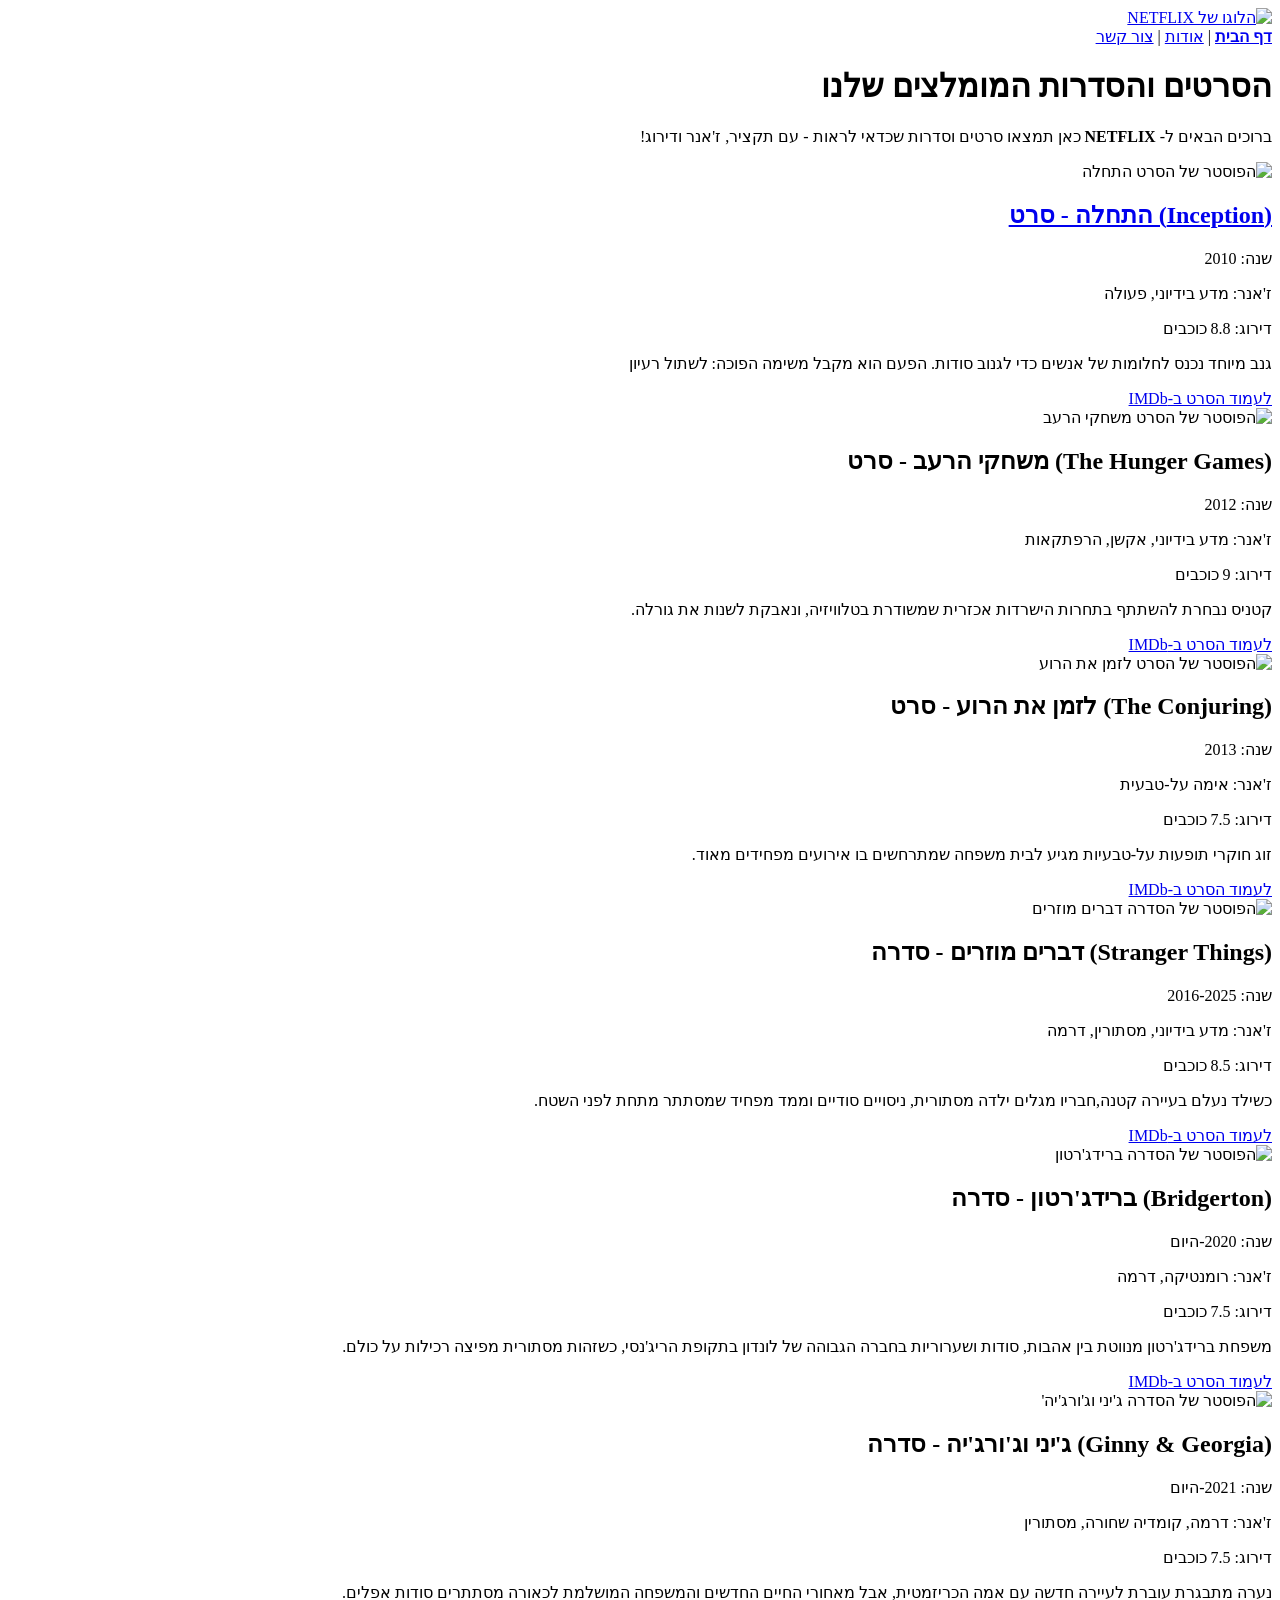
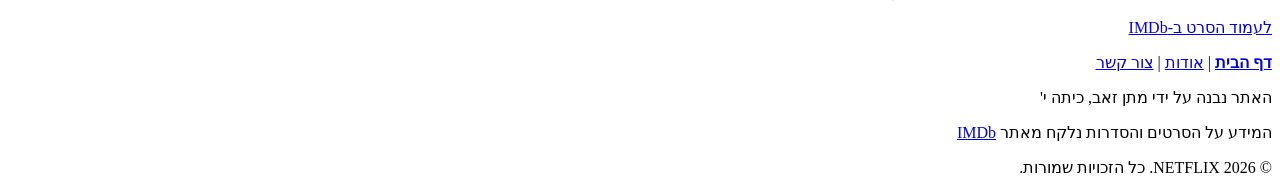
==== index.html @ 38cc6fcd "Updated finished site" ====
<!DOCTYPE html>
<html lang="he" dir="rtl">
<head>
    <meta charset="UTF-8">
    <meta name="viewport" content="width=device-width, initial-scale=1.0">
    <title>NETFLIX - דף הבית</title>
</head>
<body>
<!-- ==== NETFLIX ==== -->
 <header>
    <a href="index.html">
        <img src="images/logo.png" alt="הלוגו של NETFLIX" width="200">
    </a>
    <nav>
        <a href="index.html"><b>דף הבית</b></a> |
        <a href="about.html">אודות</a> |
        <a href="contact.html">צור קשר</a>
    </nav>
 </header>
 <!-- ==== התוכן הראשי ==== -->
  <main>
    <h1>הסרטים והסדרות המומלצים שלנו</h1>
    <p>
        ברוכים הבאים ל- <b>NETFLIX</b> כאן תמצאו סרטים וסדרות שכדאי לראות - עם תקציר, ז'אנר ודירוג!
    </p>
    <div class="movie">
        <img src="images/inception.jpg" alt="הפוסטר של הסרט התחלה" width="200">
        <h2> <a href="inception.html">(Inception) התחלה - סרט</a></h2>
        <p><span>שנה:</span> 2010</p>
        <p><span>ז'אנר:</span> מדע בידיוני, פעולה</p>
        <p><span>דירוג:</span> 8.8 כוכבים</p>
        <p>גנב מיוחד נכנס לחלומות של אנשים כדי לגנוב סודות. הפעם הוא מקבל משימה הפוכה: לשתול רעיון</p>
        <a href="https://www.imdb.com/title/tt1375666" target="_blank">לעמוד הסרט ב-IMDb</a>
    </div>
    <div class="movie">
        <img src="images/thehungergames.webp" alt="הפוסטר של הסרט משחקי הרעב" width="200">
        <h2>(The Hunger Games) משחקי הרעב - סרט</h2>
        <p><span>שנה:</span> 2012</p>
        <p><span>ז'אנר:</span> מדע בידיוני, אקשן, הרפתקאות</p>
        <p><span>דירוג:</span> 9 כוכבים</p>
        <p>קטניס נבחרת להשתתף בתחרות הישרדות אכזרית שמשודרת בטלוויזיה, ונאבקת לשנות את גורלה.</p>
        <a href="https://www.imdb.com/title/tt1392170/?ref_=nv_sr_srsg_0_tt_8_nm_0_in_0_q_hunger" target="_blank">לעמוד הסרט ב-IMDb</a>
    </div>
    <div class="movie">
        <img src="images/theconjuring.jpg" alt="הפוסטר של הסרט לזמן את הרוע" width="200">
        <h2>(The Conjuring) לזמן את הרוע - סרט</h2>
        <p><span>שנה:</span> 2013</p>
        <p><span>ז'אנר:</span> אימה על-טבעית</p>
        <p><span>דירוג:</span> 7.5 כוכבים</p>
        <p>זוג חוקרי תופעות על-טבעיות מגיע לבית משפחה שמתרחשים בו אירועים מפחידים מאוד.</p>
        <a href="https://www.imdb.com/title/tt1457767/?ref_=nv_sr_srsg_0_tt_5_nm_3_in_0_q_the%20co" target="_blank">לעמוד הסרט ב-IMDb</a>
    </div>
    <div class="movie">
        <img src="images/strangerthings.webp" alt="הפוסטר של הסדרה דברים מוזרים" width="200">
        <h2>(Stranger Things) דברים מוזרים - סדרה</h2>
        <p><span>שנה:</span> 2016-2025</p>
        <p><span>ז'אנר:</span> מדע בידיוני, מסתורין, דרמה</p>
        <p><span>דירוג:</span> 8.5 כוכבים</p>
        <p>כשילד נעלם בעיירה קטנה,חבריו מגלים ילדה מסתורית, ניסויים סודיים וממד מפחיד שמסתתר מתחת לפני השטח.</p>
        <a href="https://www.imdb.com/title/tt4574334/?ref_=nv_sr_srsg_1_tt_6_nm_1_in_0_q_stran" target="_blank">לעמוד הסרט ב-IMDb</a>
    </div>
    <div class="movie">
        <img src="images/bridgerton.jpg" alt="הפוסטר של הסדרה ברידג'רטון" width="200">
        <h2>(Bridgerton) ברידג'רטון - סדרה</h2>
        <p><span>שנה:</span> 2020-היום</p>
        <p><span>ז'אנר:</span> רומנטיקה, דרמה</p>
        <p><span>דירוג:</span> 7.5 כוכבים</p>
        <p>משפחת ברידג'רטון מנווטת בין אהבות, סודות ושערוריות בחברה הגבוהה של לונדון בתקופת הריג'נסי, כשזהות מסתורית מפיצה רכילות על כולם.</p>
        <a href="https://www.imdb.com/title/tt8740790/?ref_=nv_sr_srsg_6_tt_4_nm_4_in_0_q_bridg" target="_blank">לעמוד הסרט ב-IMDb</a>
    </div>
    <div class="movie">
        <img src="images/ginnyandgeorgia.jpg" alt="הפוסטר של הסדרה ג'יני וג'ורג'יה'" width="200">
        <h2>(Ginny & Georgia) ג'יני וג'ורג'יה - סדרה</h2>
        <p><span>שנה:</span> 2021-היום</p>
        <p><span>ז'אנר:</span> דרמה, קומדיה שחורה, מסתורין</p>
        <p><span>דירוג:</span> 7.5 כוכבים</p>
        <p>נערה מתבגרת עוברת לעיירה חדשה עם אמה הכריזמטית, אבל מאחורי החיים החדשים והמשפחה המושלמת לכאורה מסתתרים סודות אפלים.</p>
        <a href="https://www.imdb.com/title/tt10813940/?ref_=nv_sr_srsg_0_tt_7_nm_1_in_0_q_ginny%20%26" target="_blank">לעמוד הסרט ב-IMDb</a>
    </div>
  </main>
  <!-- ==== כותרת תחתונה ==== -->
   <footer>
    <p>
        <a href="index.html"><b>דף הבית</b></a> |
        <a href="about.html">אודות</a> |
        <a href="contact.html">צור קשר</a>
    </p>
    <p> האתר נבנה על ידי <span>מתן זאב</span>, כיתה י'</p>
    <p>המידע על הסרטים והסדרות נלקח מאתר <a href="https://www.imdb.com" target="_blank">IMDb</a></p>
    <p>&copy; 2026 NETFLIX. כל הזכויות שמורות.</p>
   </footer>
</body>
</html>
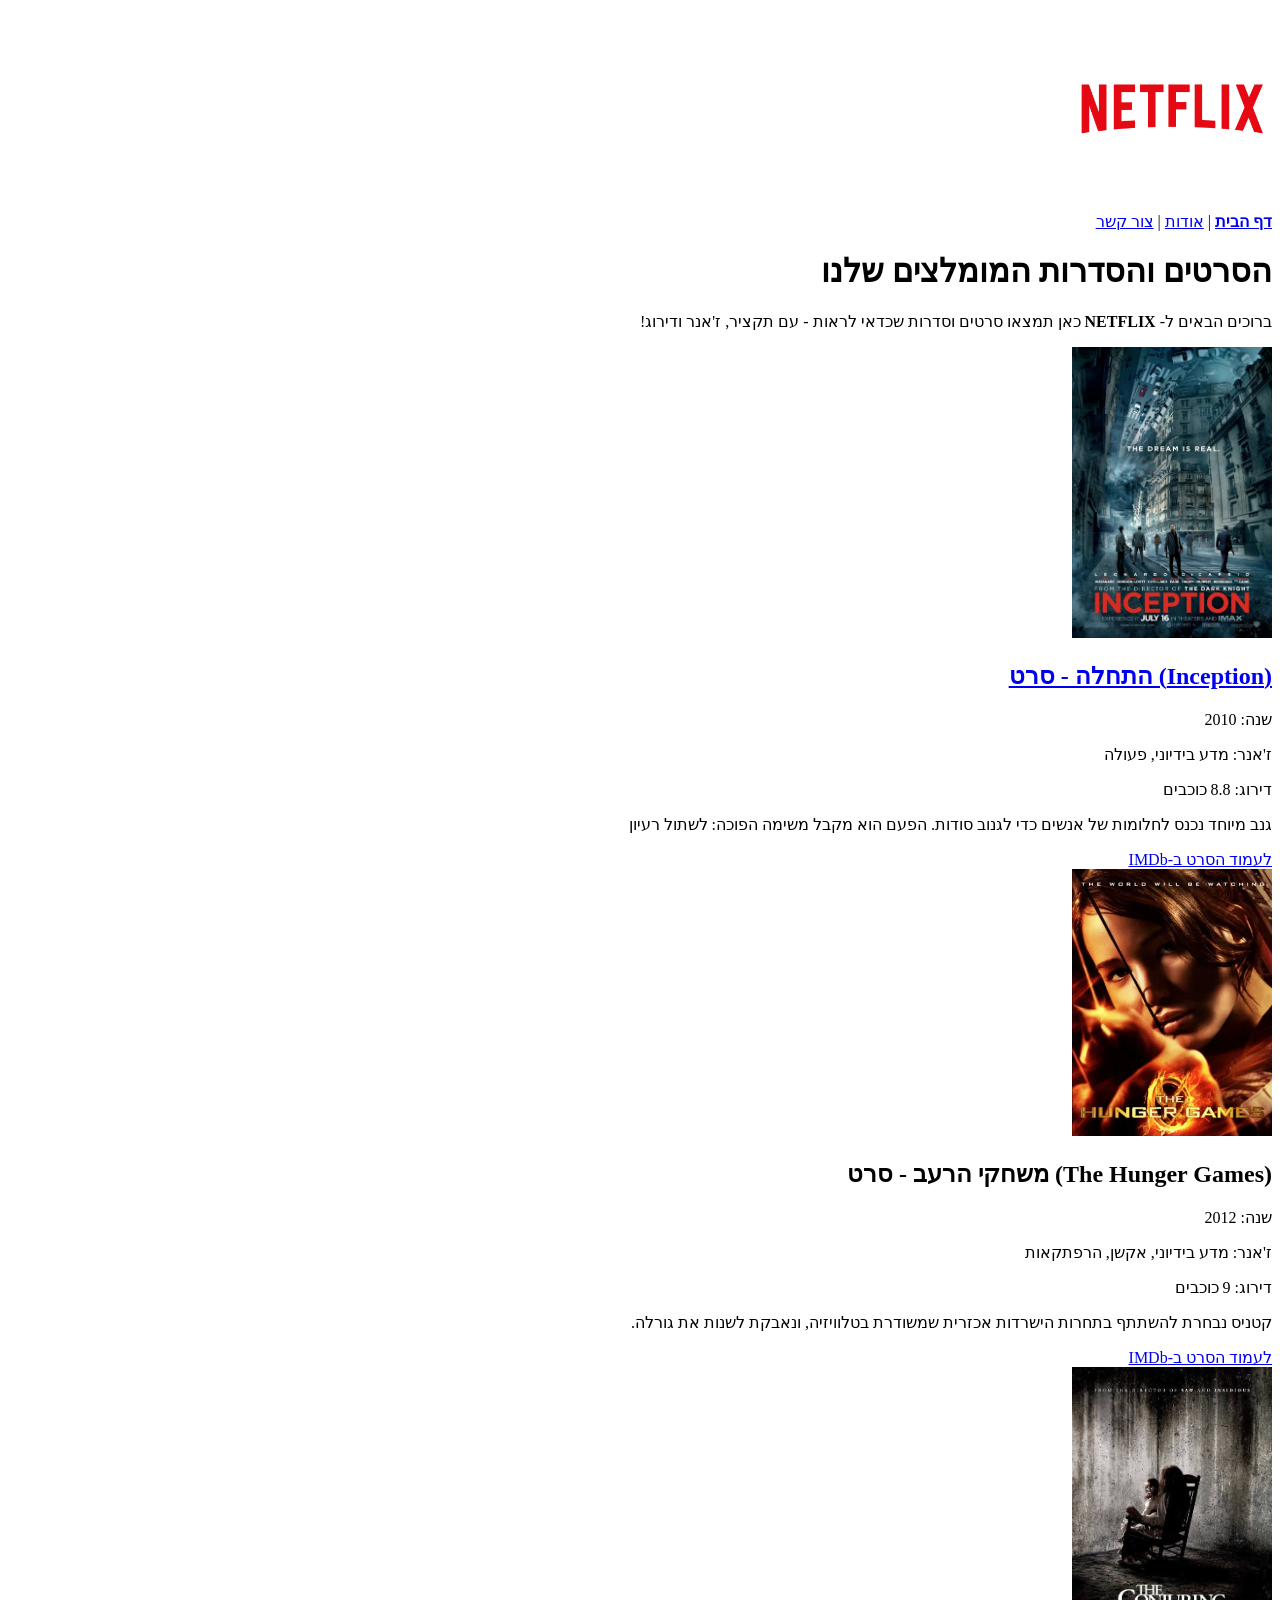
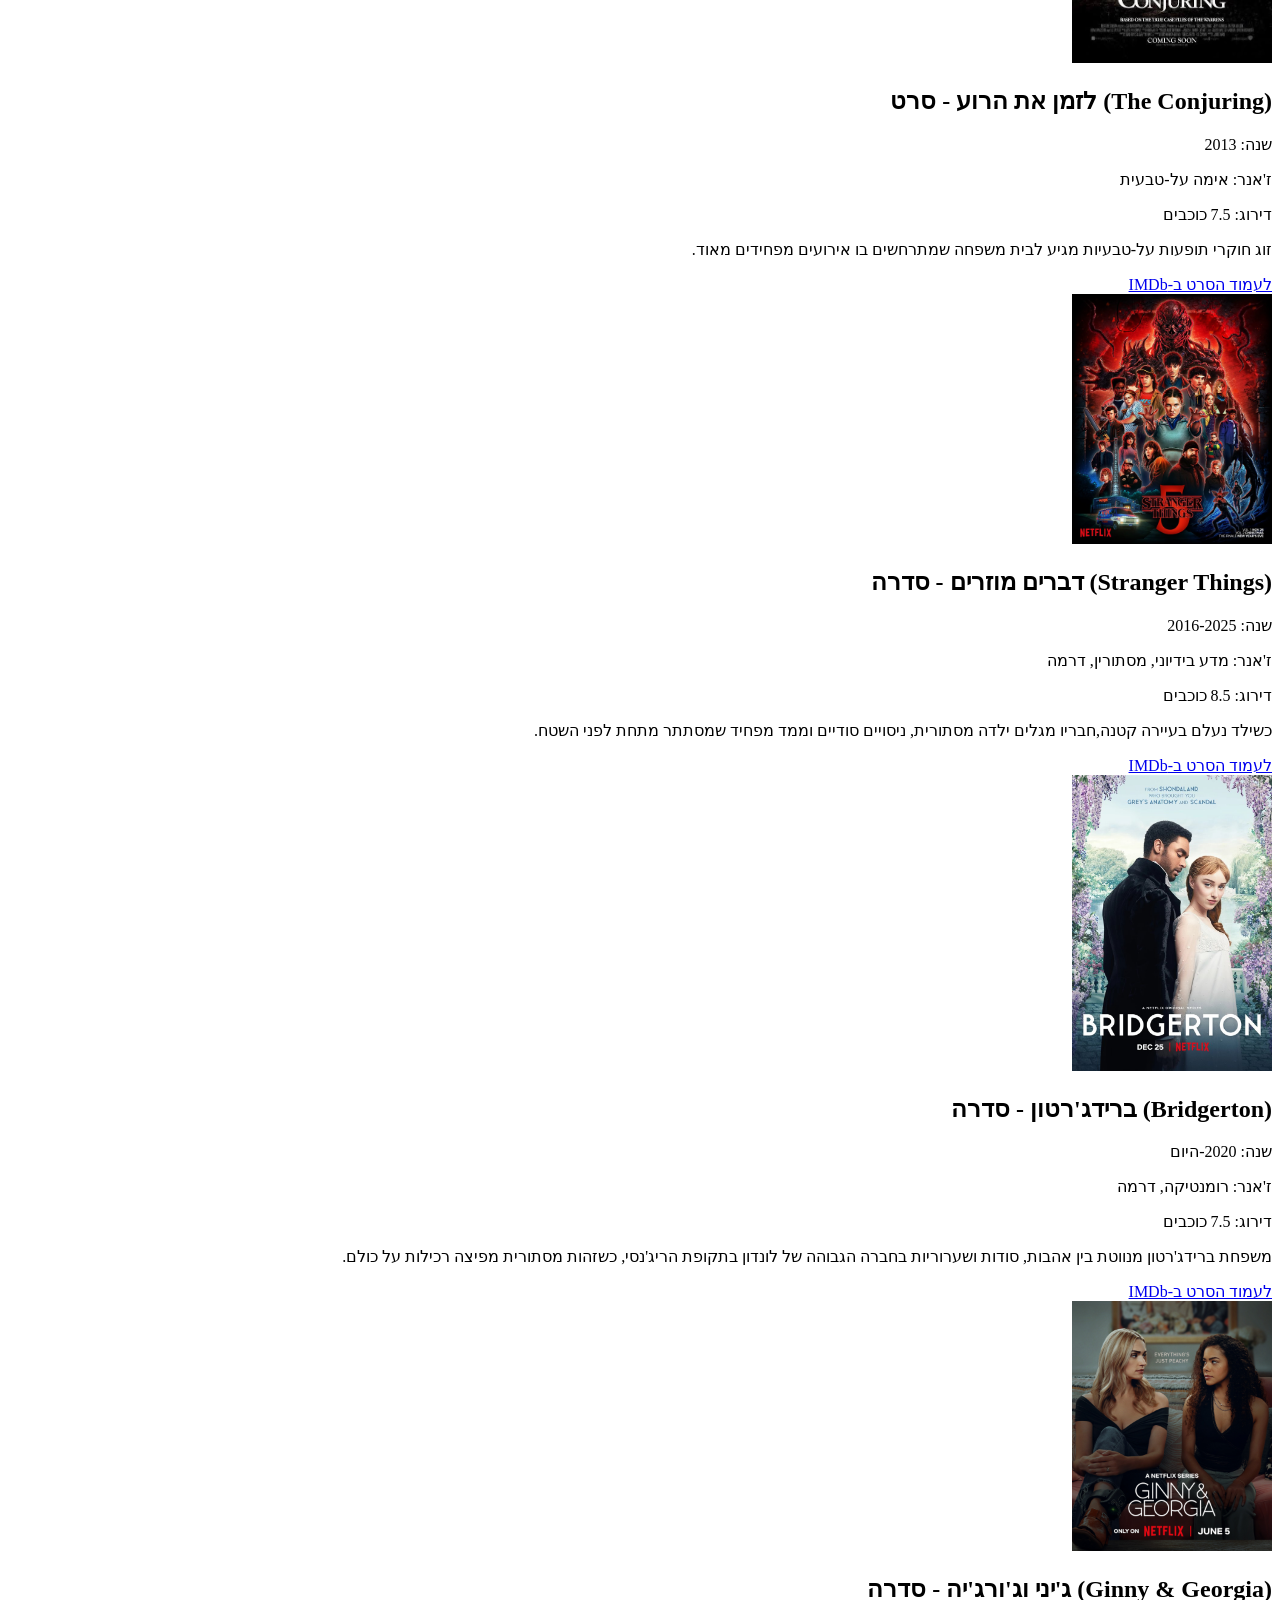
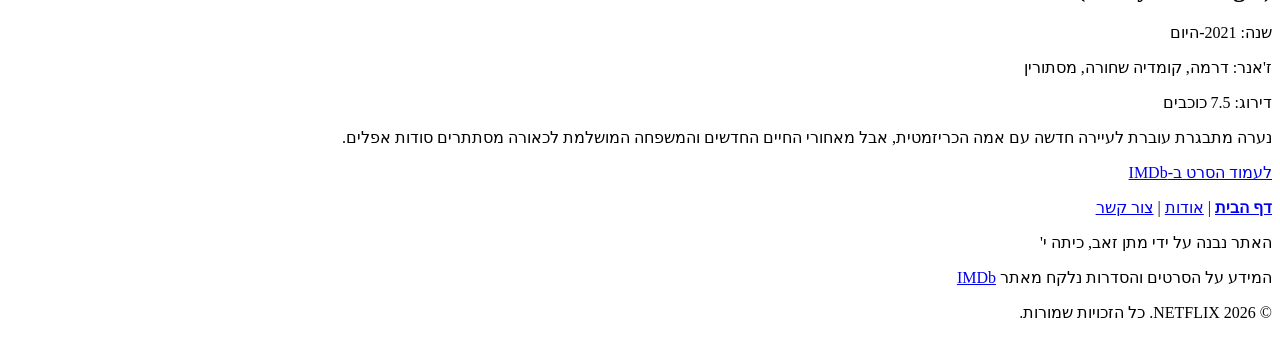
==== commit 7d48aa21: "updated 2 finished site" ====
--- a/index.html
+++ b/index.html
@@ -1,93 +1,93 @@
-<!DOCTYPE html>
-<html lang="he" dir="rtl">
-<head>
-    <meta charset="UTF-8">
-    <meta name="viewport" content="width=device-width, initial-scale=1.0">
-    <title>NETFLIX - דף הבית</title>
-</head>
-<body>
-<!-- ==== NETFLIX ==== -->
- <header>
-    <a href="index.html">
-        <img src="images/logo.png" alt="הלוגו של NETFLIX" width="200">
-    </a>
-    <nav>
-        <a href="index.html"><b>דף הבית</b></a> |
-        <a href="about.html">אודות</a> |
-        <a href="contact.html">צור קשר</a>
-    </nav>
- </header>
- <!-- ==== התוכן הראשי ==== -->
-  <main>
-    <h1>הסרטים והסדרות המומלצים שלנו</h1>
-    <p>
-        ברוכים הבאים ל- <b>NETFLIX</b> כאן תמצאו סרטים וסדרות שכדאי לראות - עם תקציר, ז'אנר ודירוג!
-    </p>
-    <div class="movie">
-        <img src="images/inception.jpg" alt="הפוסטר של הסרט התחלה" width="200">
-        <h2> <a href="inception.html">(Inception) התחלה - סרט</a></h2>
-        <p><span>שנה:</span> 2010</p>
-        <p><span>ז'אנר:</span> מדע בידיוני, פעולה</p>
-        <p><span>דירוג:</span> 8.8 כוכבים</p>
-        <p>גנב מיוחד נכנס לחלומות של אנשים כדי לגנוב סודות. הפעם הוא מקבל משימה הפוכה: לשתול רעיון</p>
-        <a href="https://www.imdb.com/title/tt1375666" target="_blank">לעמוד הסרט ב-IMDb</a>
-    </div>
-    <div class="movie">
-        <img src="images/thehungergames.webp" alt="הפוסטר של הסרט משחקי הרעב" width="200">
-        <h2>(The Hunger Games) משחקי הרעב - סרט</h2>
-        <p><span>שנה:</span> 2012</p>
-        <p><span>ז'אנר:</span> מדע בידיוני, אקשן, הרפתקאות</p>
-        <p><span>דירוג:</span> 9 כוכבים</p>
-        <p>קטניס נבחרת להשתתף בתחרות הישרדות אכזרית שמשודרת בטלוויזיה, ונאבקת לשנות את גורלה.</p>
-        <a href="https://www.imdb.com/title/tt1392170/?ref_=nv_sr_srsg_0_tt_8_nm_0_in_0_q_hunger" target="_blank">לעמוד הסרט ב-IMDb</a>
-    </div>
-    <div class="movie">
-        <img src="images/theconjuring.jpg" alt="הפוסטר של הסרט לזמן את הרוע" width="200">
-        <h2>(The Conjuring) לזמן את הרוע - סרט</h2>
-        <p><span>שנה:</span> 2013</p>
-        <p><span>ז'אנר:</span> אימה על-טבעית</p>
-        <p><span>דירוג:</span> 7.5 כוכבים</p>
-        <p>זוג חוקרי תופעות על-טבעיות מגיע לבית משפחה שמתרחשים בו אירועים מפחידים מאוד.</p>
-        <a href="https://www.imdb.com/title/tt1457767/?ref_=nv_sr_srsg_0_tt_5_nm_3_in_0_q_the%20co" target="_blank">לעמוד הסרט ב-IMDb</a>
-    </div>
-    <div class="movie">
-        <img src="images/strangerthings.webp" alt="הפוסטר של הסדרה דברים מוזרים" width="200">
-        <h2>(Stranger Things) דברים מוזרים - סדרה</h2>
-        <p><span>שנה:</span> 2016-2025</p>
-        <p><span>ז'אנר:</span> מדע בידיוני, מסתורין, דרמה</p>
-        <p><span>דירוג:</span> 8.5 כוכבים</p>
-        <p>כשילד נעלם בעיירה קטנה,חבריו מגלים ילדה מסתורית, ניסויים סודיים וממד מפחיד שמסתתר מתחת לפני השטח.</p>
-        <a href="https://www.imdb.com/title/tt4574334/?ref_=nv_sr_srsg_1_tt_6_nm_1_in_0_q_stran" target="_blank">לעמוד הסרט ב-IMDb</a>
-    </div>
-    <div class="movie">
-        <img src="images/bridgerton.jpg" alt="הפוסטר של הסדרה ברידג'רטון" width="200">
-        <h2>(Bridgerton) ברידג'רטון - סדרה</h2>
-        <p><span>שנה:</span> 2020-היום</p>
-        <p><span>ז'אנר:</span> רומנטיקה, דרמה</p>
-        <p><span>דירוג:</span> 7.5 כוכבים</p>
-        <p>משפחת ברידג'רטון מנווטת בין אהבות, סודות ושערוריות בחברה הגבוהה של לונדון בתקופת הריג'נסי, כשזהות מסתורית מפיצה רכילות על כולם.</p>
-        <a href="https://www.imdb.com/title/tt8740790/?ref_=nv_sr_srsg_6_tt_4_nm_4_in_0_q_bridg" target="_blank">לעמוד הסרט ב-IMDb</a>
-    </div>
-    <div class="movie">
-        <img src="images/ginnyandgeorgia.jpg" alt="הפוסטר של הסדרה ג'יני וג'ורג'יה'" width="200">
-        <h2>(Ginny & Georgia) ג'יני וג'ורג'יה - סדרה</h2>
-        <p><span>שנה:</span> 2021-היום</p>
-        <p><span>ז'אנר:</span> דרמה, קומדיה שחורה, מסתורין</p>
-        <p><span>דירוג:</span> 7.5 כוכבים</p>
-        <p>נערה מתבגרת עוברת לעיירה חדשה עם אמה הכריזמטית, אבל מאחורי החיים החדשים והמשפחה המושלמת לכאורה מסתתרים סודות אפלים.</p>
-        <a href="https://www.imdb.com/title/tt10813940/?ref_=nv_sr_srsg_0_tt_7_nm_1_in_0_q_ginny%20%26" target="_blank">לעמוד הסרט ב-IMDb</a>
-    </div>
-  </main>
-  <!-- ==== כותרת תחתונה ==== -->
-   <footer>
-    <p>
-        <a href="index.html"><b>דף הבית</b></a> |
-        <a href="about.html">אודות</a> |
-        <a href="contact.html">צור קשר</a>
-    </p>
-    <p> האתר נבנה על ידי <span>מתן זאב</span>, כיתה י'</p>
-    <p>המידע על הסרטים והסדרות נלקח מאתר <a href="https://www.imdb.com" target="_blank">IMDb</a></p>
-    <p>&copy; 2026 NETFLIX. כל הזכויות שמורות.</p>
-   </footer>
-</body>
+<!DOCTYPE html>
+<html lang="he" dir="rtl">
+<head>
+    <meta charset="UTF-8">
+    <meta name="viewport" content="width=device-width, initial-scale=1.0">
+    <title>NETFLIX - דף הבית</title>
+</head>
+<body>
+<!-- ==== NETFLIX ==== -->
+ <header>
+    <a href="index.html">
+        <img src="images/logo.png" alt="הלוגו של NETFLIX" width="200">
+    </a>
+    <nav>
+        <a href="index.html"><b>דף הבית</b></a> |
+        <a href="about.html">אודות</a> |
+        <a href="contact.html">צור קשר</a>
+    </nav>
+ </header>
+ <!-- ==== התוכן הראשי ==== -->
+  <main>
+    <h1>הסרטים והסדרות המומלצים שלנו</h1>
+    <p>
+        ברוכים הבאים ל- <b>NETFLIX</b> כאן תמצאו סרטים וסדרות שכדאי לראות - עם תקציר, ז'אנר ודירוג!
+    </p>
+    <div class="movie">
+        <img src="images/inception.jpg" alt="הפוסטר של הסרט התחלה" width="200">
+        <h2> <a href="inception.html">(Inception) התחלה - סרט</a></h2>
+        <p><span>שנה:</span> 2010</p>
+        <p><span>ז'אנר:</span> מדע בידיוני, פעולה</p>
+        <p><span>דירוג:</span> 8.8 כוכבים</p>
+        <p>גנב מיוחד נכנס לחלומות של אנשים כדי לגנוב סודות. הפעם הוא מקבל משימה הפוכה: לשתול רעיון</p>
+        <a href="https://www.imdb.com/title/tt1375666" target="_blank">לעמוד הסרט ב-IMDb</a>
+    </div>
+    <div class="movie">
+        <img src="images/thehungergames.webp" alt="הפוסטר של הסרט משחקי הרעב" width="200">
+        <h2>(The Hunger Games) משחקי הרעב - סרט</h2>
+        <p><span>שנה:</span> 2012</p>
+        <p><span>ז'אנר:</span> מדע בידיוני, אקשן, הרפתקאות</p>
+        <p><span>דירוג:</span> 9 כוכבים</p>
+        <p>קטניס נבחרת להשתתף בתחרות הישרדות אכזרית שמשודרת בטלוויזיה, ונאבקת לשנות את גורלה.</p>
+        <a href="https://www.imdb.com/title/tt1392170/?ref_=nv_sr_srsg_0_tt_8_nm_0_in_0_q_hunger" target="_blank">לעמוד הסרט ב-IMDb</a>
+    </div>
+    <div class="movie">
+        <img src="images/theconjuring.jpg" alt="הפוסטר של הסרט לזמן את הרוע" width="200">
+        <h2>(The Conjuring) לזמן את הרוע - סרט</h2>
+        <p><span>שנה:</span> 2013</p>
+        <p><span>ז'אנר:</span> אימה על-טבעית</p>
+        <p><span>דירוג:</span> 7.5 כוכבים</p>
+        <p>זוג חוקרי תופעות על-טבעיות מגיע לבית משפחה שמתרחשים בו אירועים מפחידים מאוד.</p>
+        <a href="https://www.imdb.com/title/tt1457767/?ref_=nv_sr_srsg_0_tt_5_nm_3_in_0_q_the%20co" target="_blank">לעמוד הסרט ב-IMDb</a>
+    </div>
+    <div class="movie">
+        <img src="images/strangerthings.webp" alt="הפוסטר של הסדרה דברים מוזרים" width="200">
+        <h2>(Stranger Things) דברים מוזרים - סדרה</h2>
+        <p><span>שנה:</span> 2016-2025</p>
+        <p><span>ז'אנר:</span> מדע בידיוני, מסתורין, דרמה</p>
+        <p><span>דירוג:</span> 8.5 כוכבים</p>
+        <p>כשילד נעלם בעיירה קטנה,חבריו מגלים ילדה מסתורית, ניסויים סודיים וממד מפחיד שמסתתר מתחת לפני השטח.</p>
+        <a href="https://www.imdb.com/title/tt4574334/?ref_=nv_sr_srsg_1_tt_6_nm_1_in_0_q_stran" target="_blank">לעמוד הסרט ב-IMDb</a>
+    </div>
+    <div class="movie">
+        <img src="images/bridgerton.jpg" alt="הפוסטר של הסדרה ברידג'רטון" width="200">
+        <h2>(Bridgerton) ברידג'רטון - סדרה</h2>
+        <p><span>שנה:</span> 2020-היום</p>
+        <p><span>ז'אנר:</span> רומנטיקה, דרמה</p>
+        <p><span>דירוג:</span> 7.5 כוכבים</p>
+        <p>משפחת ברידג'רטון מנווטת בין אהבות, סודות ושערוריות בחברה הגבוהה של לונדון בתקופת הריג'נסי, כשזהות מסתורית מפיצה רכילות על כולם.</p>
+        <a href="https://www.imdb.com/title/tt8740790/?ref_=nv_sr_srsg_6_tt_4_nm_4_in_0_q_bridg" target="_blank">לעמוד הסרט ב-IMDb</a>
+    </div>
+    <div class="movie">
+        <img src="images/ginnyandgeorgia.jpg" alt="הפוסטר של הסדרה ג'יני וג'ורג'יה'" width="200">
+        <h2>(Ginny & Georgia) ג'יני וג'ורג'יה - סדרה</h2>
+        <p><span>שנה:</span> 2021-היום</p>
+        <p><span>ז'אנר:</span> דרמה, קומדיה שחורה, מסתורין</p>
+        <p><span>דירוג:</span> 7.5 כוכבים</p>
+        <p>נערה מתבגרת עוברת לעיירה חדשה עם אמה הכריזמטית, אבל מאחורי החיים החדשים והמשפחה המושלמת לכאורה מסתתרים סודות אפלים.</p>
+        <a href="https://www.imdb.com/title/tt10813940/?ref_=nv_sr_srsg_0_tt_7_nm_1_in_0_q_ginny%20%26" target="_blank">לעמוד הסרט ב-IMDb</a>
+    </div>
+  </main>
+  <!-- ==== כותרת תחתונה ==== -->
+   <footer>
+    <p>
+        <a href="index.html"><b>דף הבית</b></a> |
+        <a href="about.html">אודות</a> |
+        <a href="contact.html">צור קשר</a>
+    </p>
+    <p> האתר נבנה על ידי <span>מתן זאב</span>, כיתה י'</p>
+    <p>המידע על הסרטים והסדרות נלקח מאתר <a href="https://www.imdb.com" target="_blank">IMDb</a></p>
+    <p>&copy; 2026 NETFLIX. כל הזכויות שמורות.</p>
+   </footer>
+</body>
 </html>
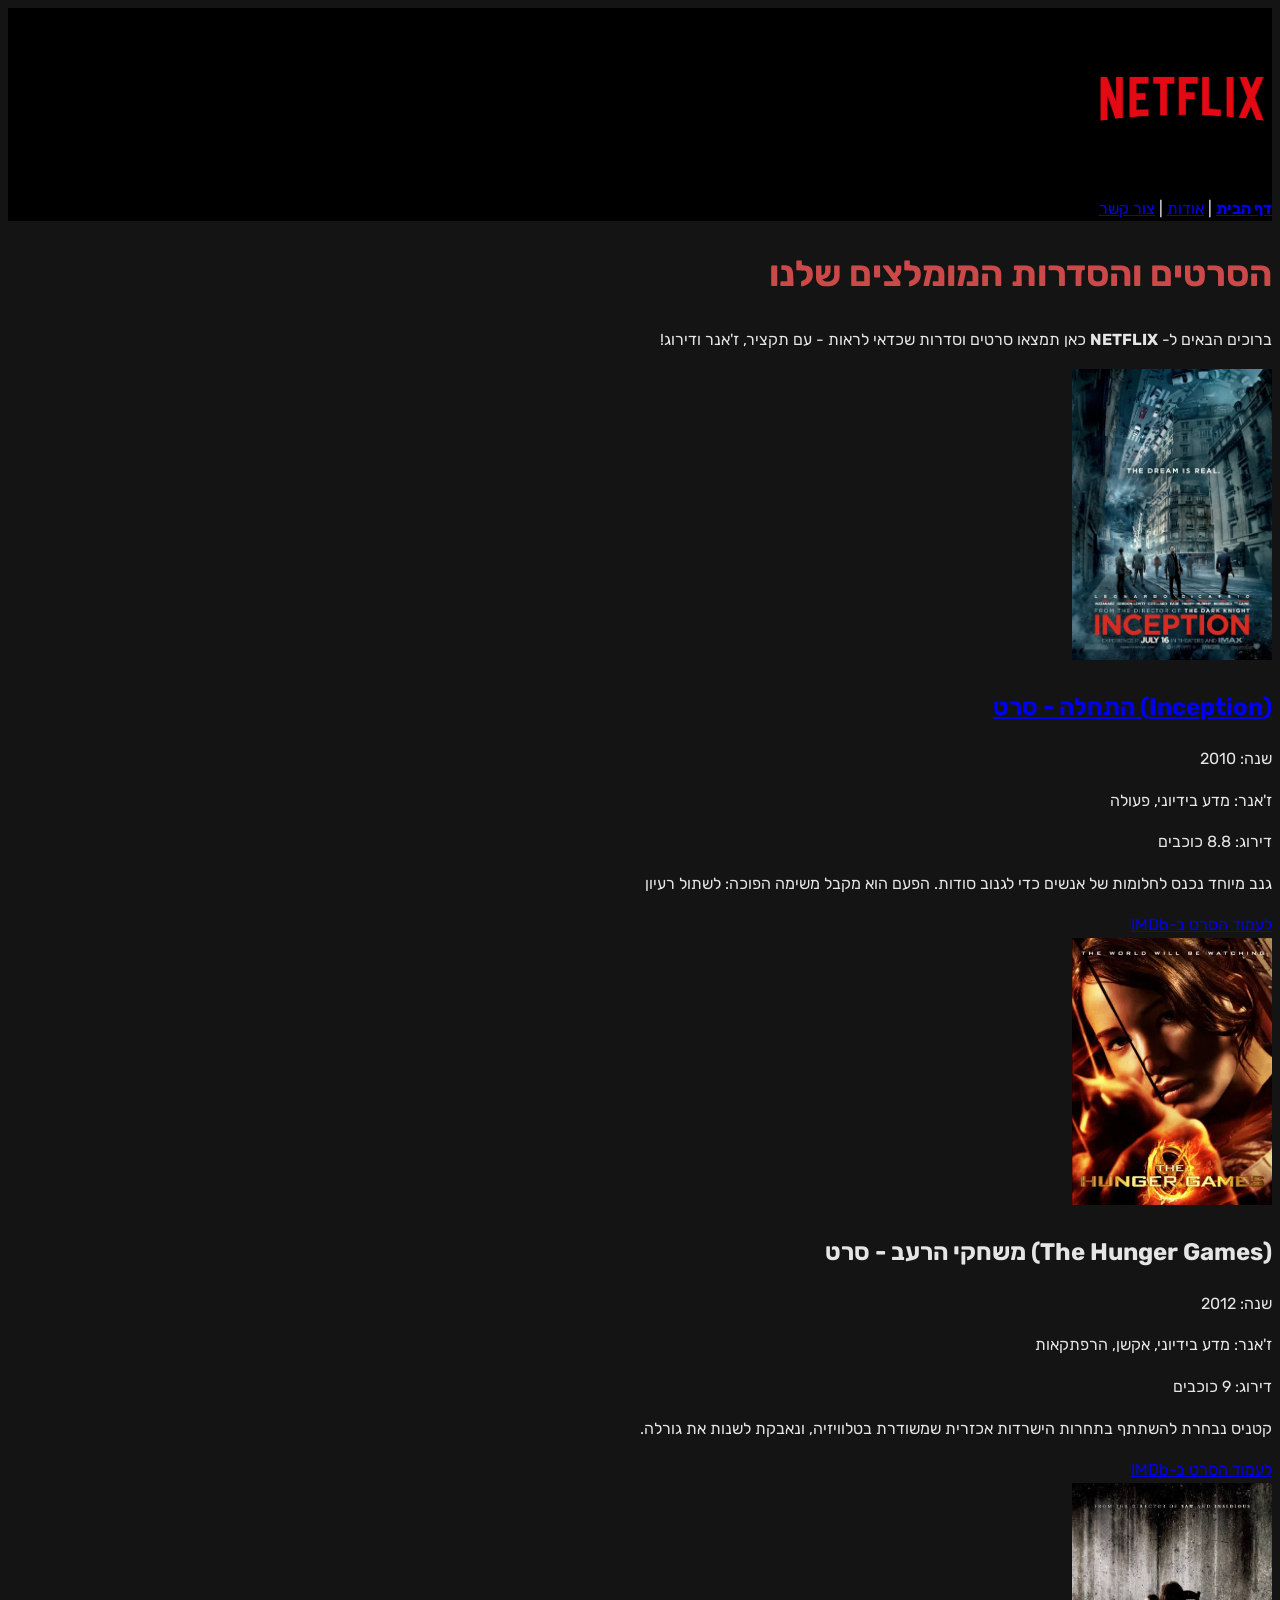
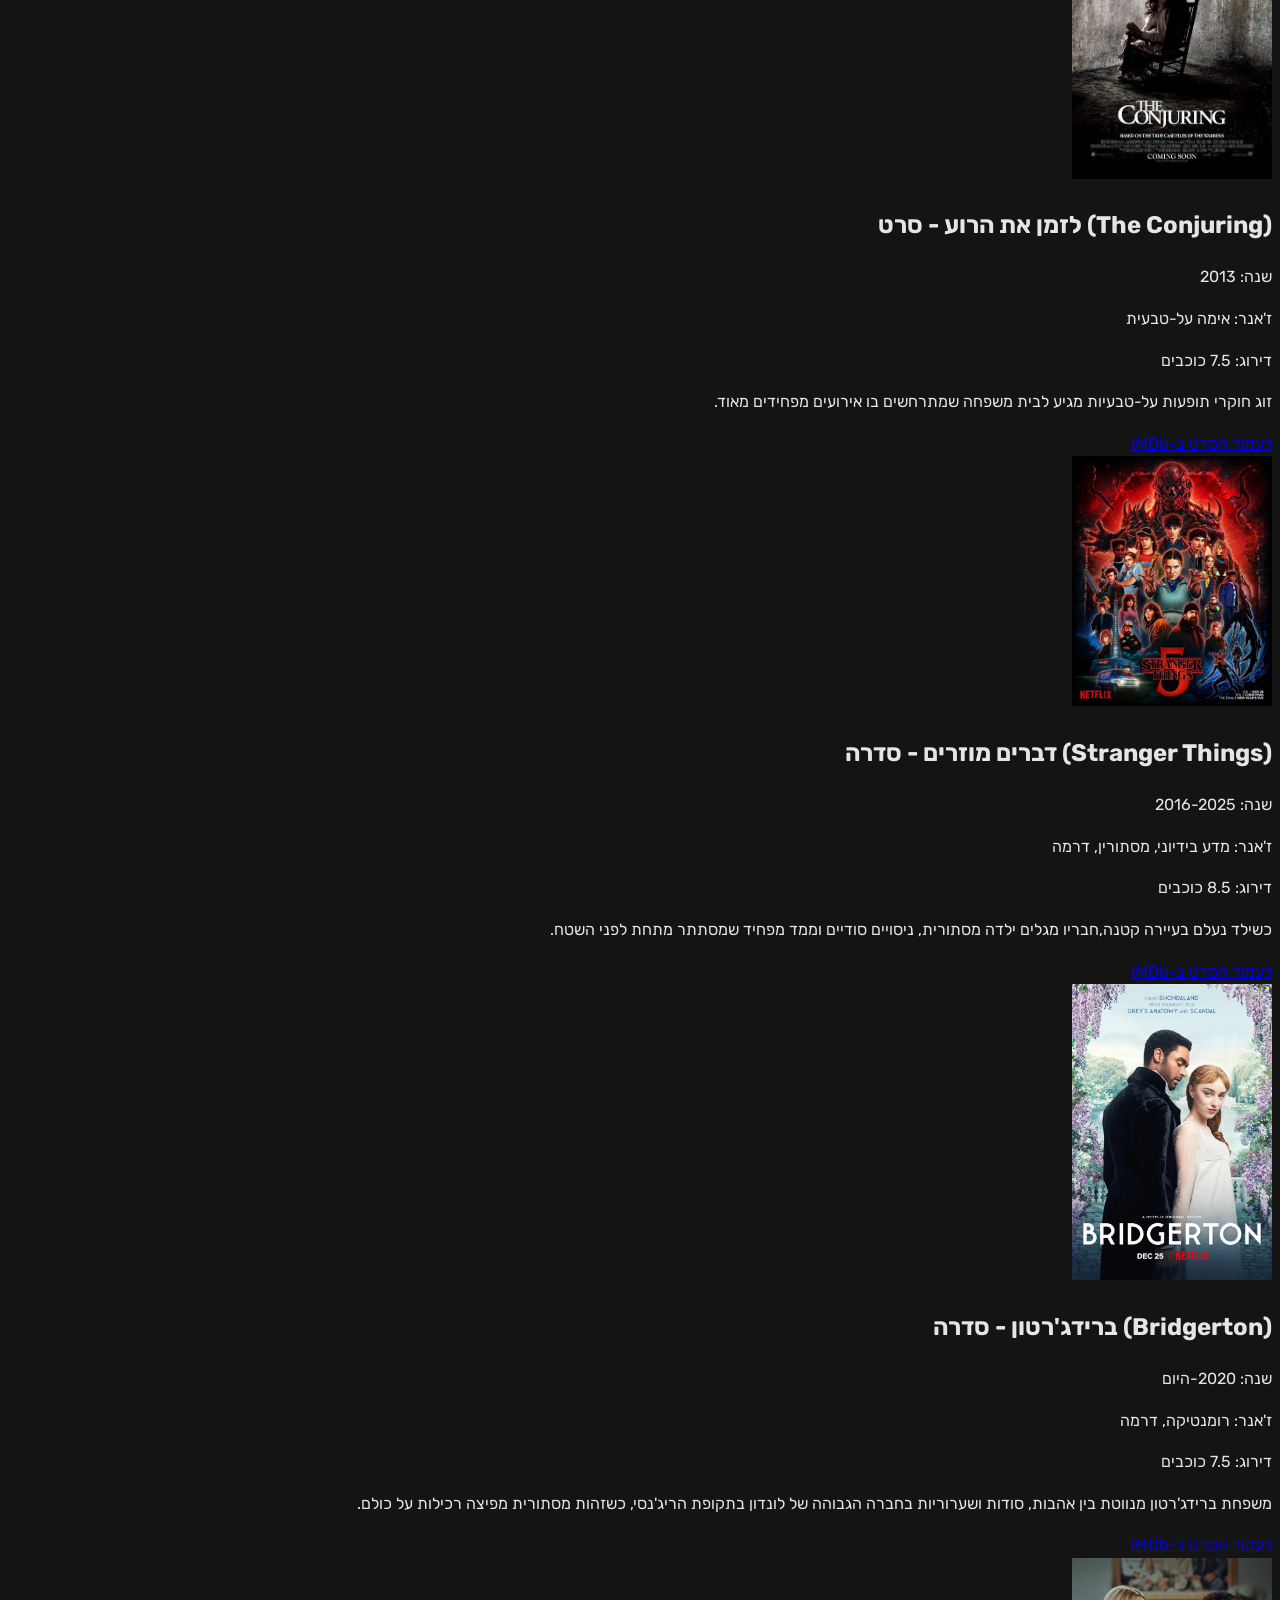
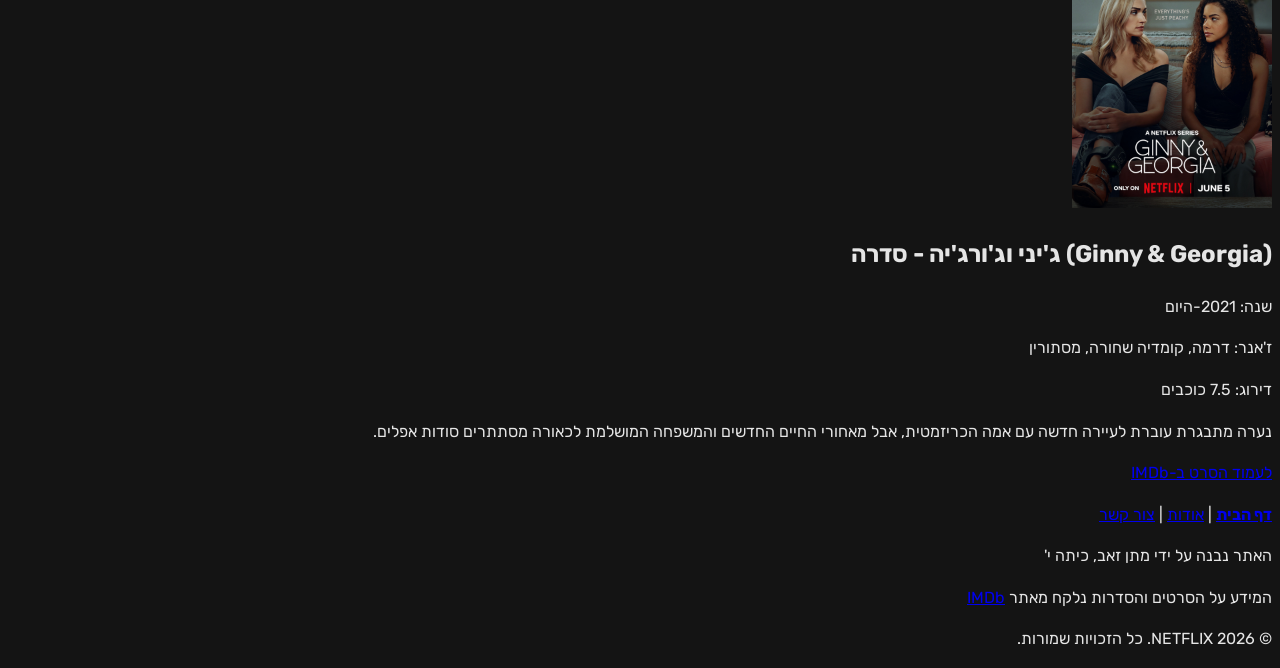
==== commit 17076629: "lab 3 - start tmp" ====
--- a/index.html
+++ b/index.html
@@ -4,6 +4,8 @@
     <meta charset="UTF-8">
     <meta name="viewport" content="width=device-width, initial-scale=1.0">
     <title>NETFLIX - דף הבית</title>
+    <link href="https://fonts.googleapis.com/css2?family=Rubik:wght@400;700&display=swap" rel="stylesheet">
+    <link rel="stylesheet" href="css/style.css">
 </head>
 <body>
 <!-- ==== NETFLIX ==== -->
--- a/css/style.css
+++ b/css/style.css
@@ -0,0 +1,17 @@
+body {
+    font-family: "Rubik", Arial, sans-serif;
+    background-color: #141414;
+    color: #e5e5e5;
+    line-height: 1.6;
+}
+h1 {
+    color: rgb(204, 73, 73);
+    font-size: 36px;
+}
+header {
+    background-color: #000000;
+}
+
+header img {
+    width: 180px;
+}
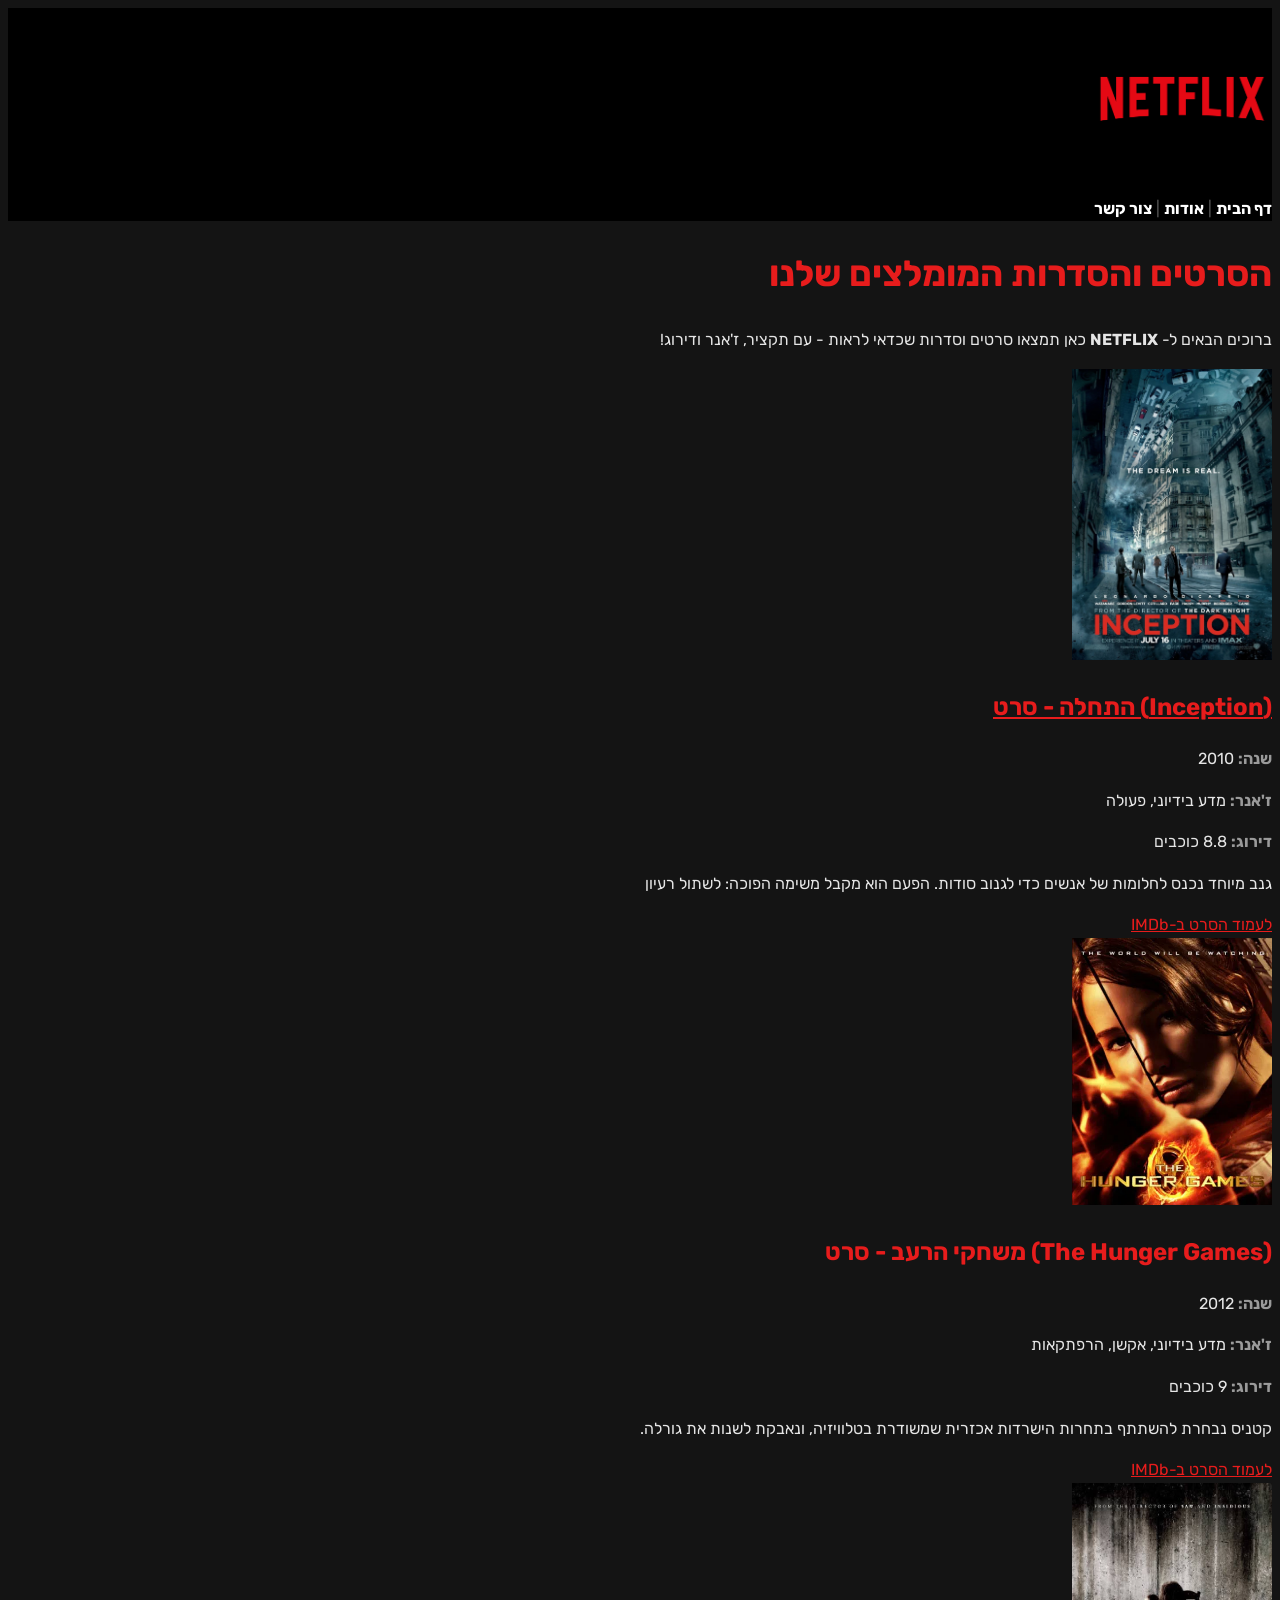
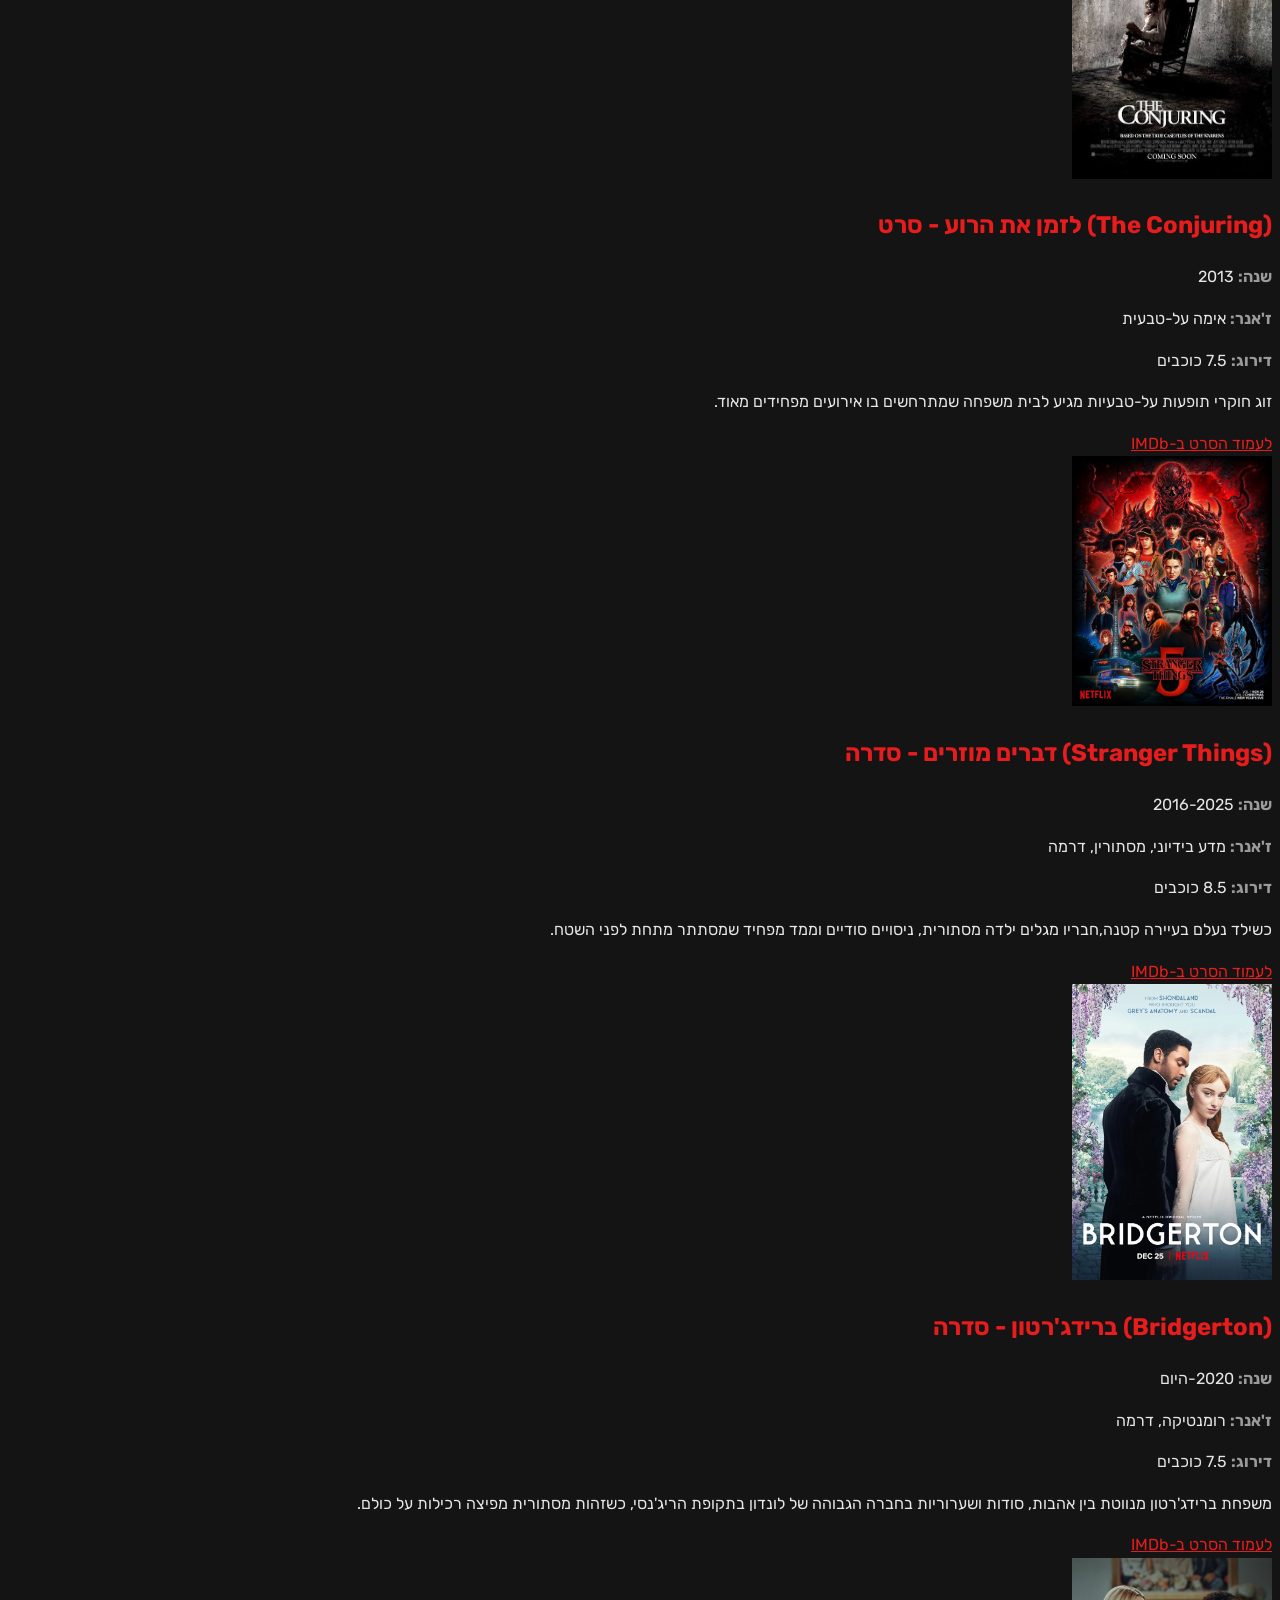
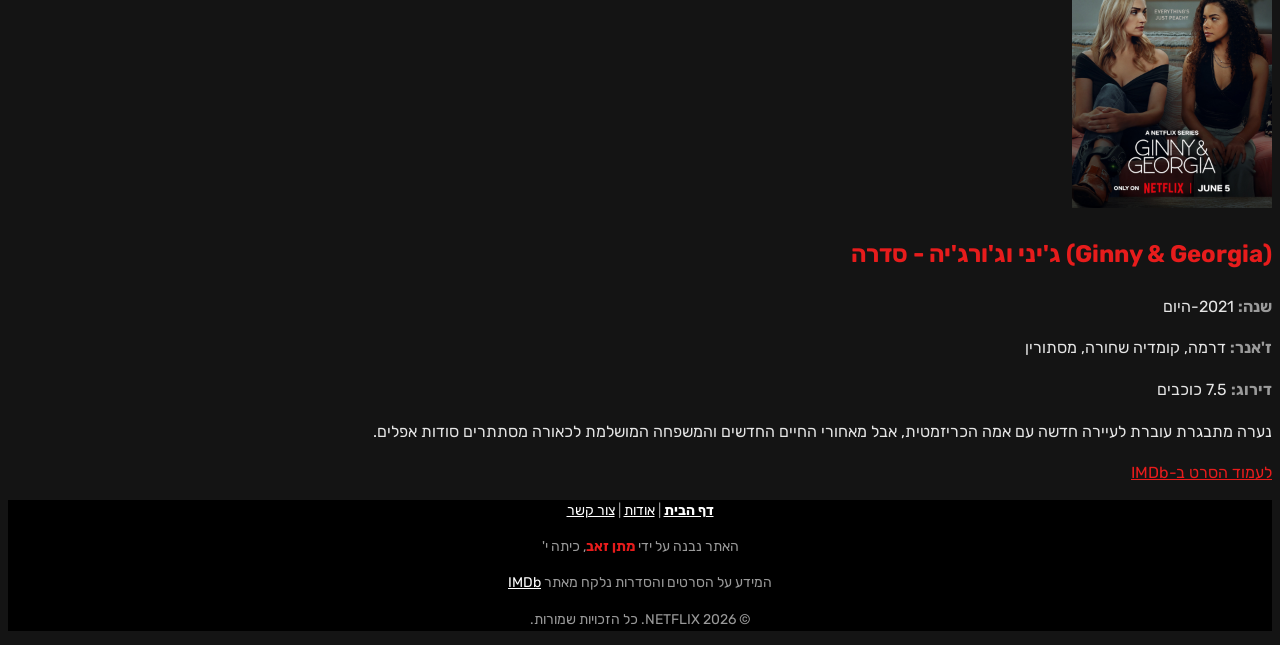
==== commit 3a32af4e: "lab 3 - finish (css)" ====
--- a/index.html
+++ b/index.html
@@ -26,7 +26,7 @@
         ברוכים הבאים ל- <b>NETFLIX</b> כאן תמצאו סרטים וסדרות שכדאי לראות - עם תקציר, ז'אנר ודירוג!
     </p>
     <div class="movie">
-        <img src="images/inception.jpg" alt="הפוסטר של הסרט התחלה" width="200">
+        <img src="images/inception.jpg" alt="הפוסטר של הסרט התחלה" >
         <h2> <a href="inception.html">(Inception) התחלה - סרט</a></h2>
         <p><span>שנה:</span> 2010</p>
         <p><span>ז'אנר:</span> מדע בידיוני, פעולה</p>
@@ -35,7 +35,7 @@
         <a href="https://www.imdb.com/title/tt1375666" target="_blank">לעמוד הסרט ב-IMDb</a>
     </div>
     <div class="movie">
-        <img src="images/thehungergames.webp" alt="הפוסטר של הסרט משחקי הרעב" width="200">
+        <img src="images/thehungergames.webp" alt="הפוסטר של הסרט משחקי הרעב" >
         <h2>(The Hunger Games) משחקי הרעב - סרט</h2>
         <p><span>שנה:</span> 2012</p>
         <p><span>ז'אנר:</span> מדע בידיוני, אקשן, הרפתקאות</p>
@@ -44,7 +44,7 @@
         <a href="https://www.imdb.com/title/tt1392170/?ref_=nv_sr_srsg_0_tt_8_nm_0_in_0_q_hunger" target="_blank">לעמוד הסרט ב-IMDb</a>
     </div>
     <div class="movie">
-        <img src="images/theconjuring.jpg" alt="הפוסטר של הסרט לזמן את הרוע" width="200">
+        <img src="images/theconjuring.jpg" alt="הפוסטר של הסרט לזמן את הרוע" >
         <h2>(The Conjuring) לזמן את הרוע - סרט</h2>
         <p><span>שנה:</span> 2013</p>
         <p><span>ז'אנר:</span> אימה על-טבעית</p>
@@ -53,7 +53,7 @@
         <a href="https://www.imdb.com/title/tt1457767/?ref_=nv_sr_srsg_0_tt_5_nm_3_in_0_q_the%20co" target="_blank">לעמוד הסרט ב-IMDb</a>
     </div>
     <div class="movie">
-        <img src="images/strangerthings.webp" alt="הפוסטר של הסדרה דברים מוזרים" width="200">
+        <img src="images/strangerthings.webp" alt="הפוסטר של הסדרה דברים מוזרים" >
         <h2>(Stranger Things) דברים מוזרים - סדרה</h2>
         <p><span>שנה:</span> 2016-2025</p>
         <p><span>ז'אנר:</span> מדע בידיוני, מסתורין, דרמה</p>
@@ -62,7 +62,7 @@
         <a href="https://www.imdb.com/title/tt4574334/?ref_=nv_sr_srsg_1_tt_6_nm_1_in_0_q_stran" target="_blank">לעמוד הסרט ב-IMDb</a>
     </div>
     <div class="movie">
-        <img src="images/bridgerton.jpg" alt="הפוסטר של הסדרה ברידג'רטון" width="200">
+        <img src="images/bridgerton.jpg" alt="הפוסטר של הסדרה ברידג'רטון" >
         <h2>(Bridgerton) ברידג'רטון - סדרה</h2>
         <p><span>שנה:</span> 2020-היום</p>
         <p><span>ז'אנר:</span> רומנטיקה, דרמה</p>
@@ -71,7 +71,7 @@
         <a href="https://www.imdb.com/title/tt8740790/?ref_=nv_sr_srsg_6_tt_4_nm_4_in_0_q_bridg" target="_blank">לעמוד הסרט ב-IMDb</a>
     </div>
     <div class="movie">
-        <img src="images/ginnyandgeorgia.jpg" alt="הפוסטר של הסדרה ג'יני וג'ורג'יה'" width="200">
+        <img src="images/ginnyandgeorgia.jpg" alt="הפוסטר של הסדרה ג'יני וג'ורג'יה'" >
         <h2>(Ginny & Georgia) ג'יני וג'ורג'יה - סדרה</h2>
         <p><span>שנה:</span> 2021-היום</p>
         <p><span>ז'אנר:</span> דרמה, קומדיה שחורה, מסתורין</p>
--- a/css/style.css
+++ b/css/style.css
@@ -1,3 +1,4 @@
+/* ===== כל האתר ===== */
 body {
     font-family: "Rubik", Arial, sans-serif;
     background-color: #141414;
@@ -5,13 +6,59 @@
     line-height: 1.6;
 }
 h1 {
-    color: rgb(204, 73, 73);
+    color: rgb(231, 28, 28);
     font-size: 36px;
 }
+/* ===== כותרת עליונה ===== */
 header {
     background-color: #000000;
 }
 
 header img {
     width: 180px;
+}
+nav a {
+    color: #ffffff;
+    font-weight: bold;
+    text-decoration: none;
+}
+nav {
+    color: #555555;
+}
+/* ===== כרטיסי הסרטים ===== */
+.movie h2 {
+    color: rgb(231, 28, 28);
+    font-size: 24px;
+}
+.movie span {
+    color: #9a9a9a;
+    font-weight: bold;
+}
+.movie a {
+    color: rgb(231, 28, 28);
+}
+.movie img {
+    width: 200px;
+}
+/* ===== עמוד אודות ===== */
+.about img {
+    width: 200px;
+}
+.about h2 span {
+    color: rgb(231, 28, 28);
+}
+/* ===== כותרת תחתונה ===== */
+footer {
+    background-color: #000000;
+    color: #9a9a9a;
+    text-align: center;
+    font-size: 14px;
+}
+footer a {
+    color: #ffffff;
+}
+
+footer span {
+    color: rgb(231, 28, 28);
+    font-weight: bold;
 }
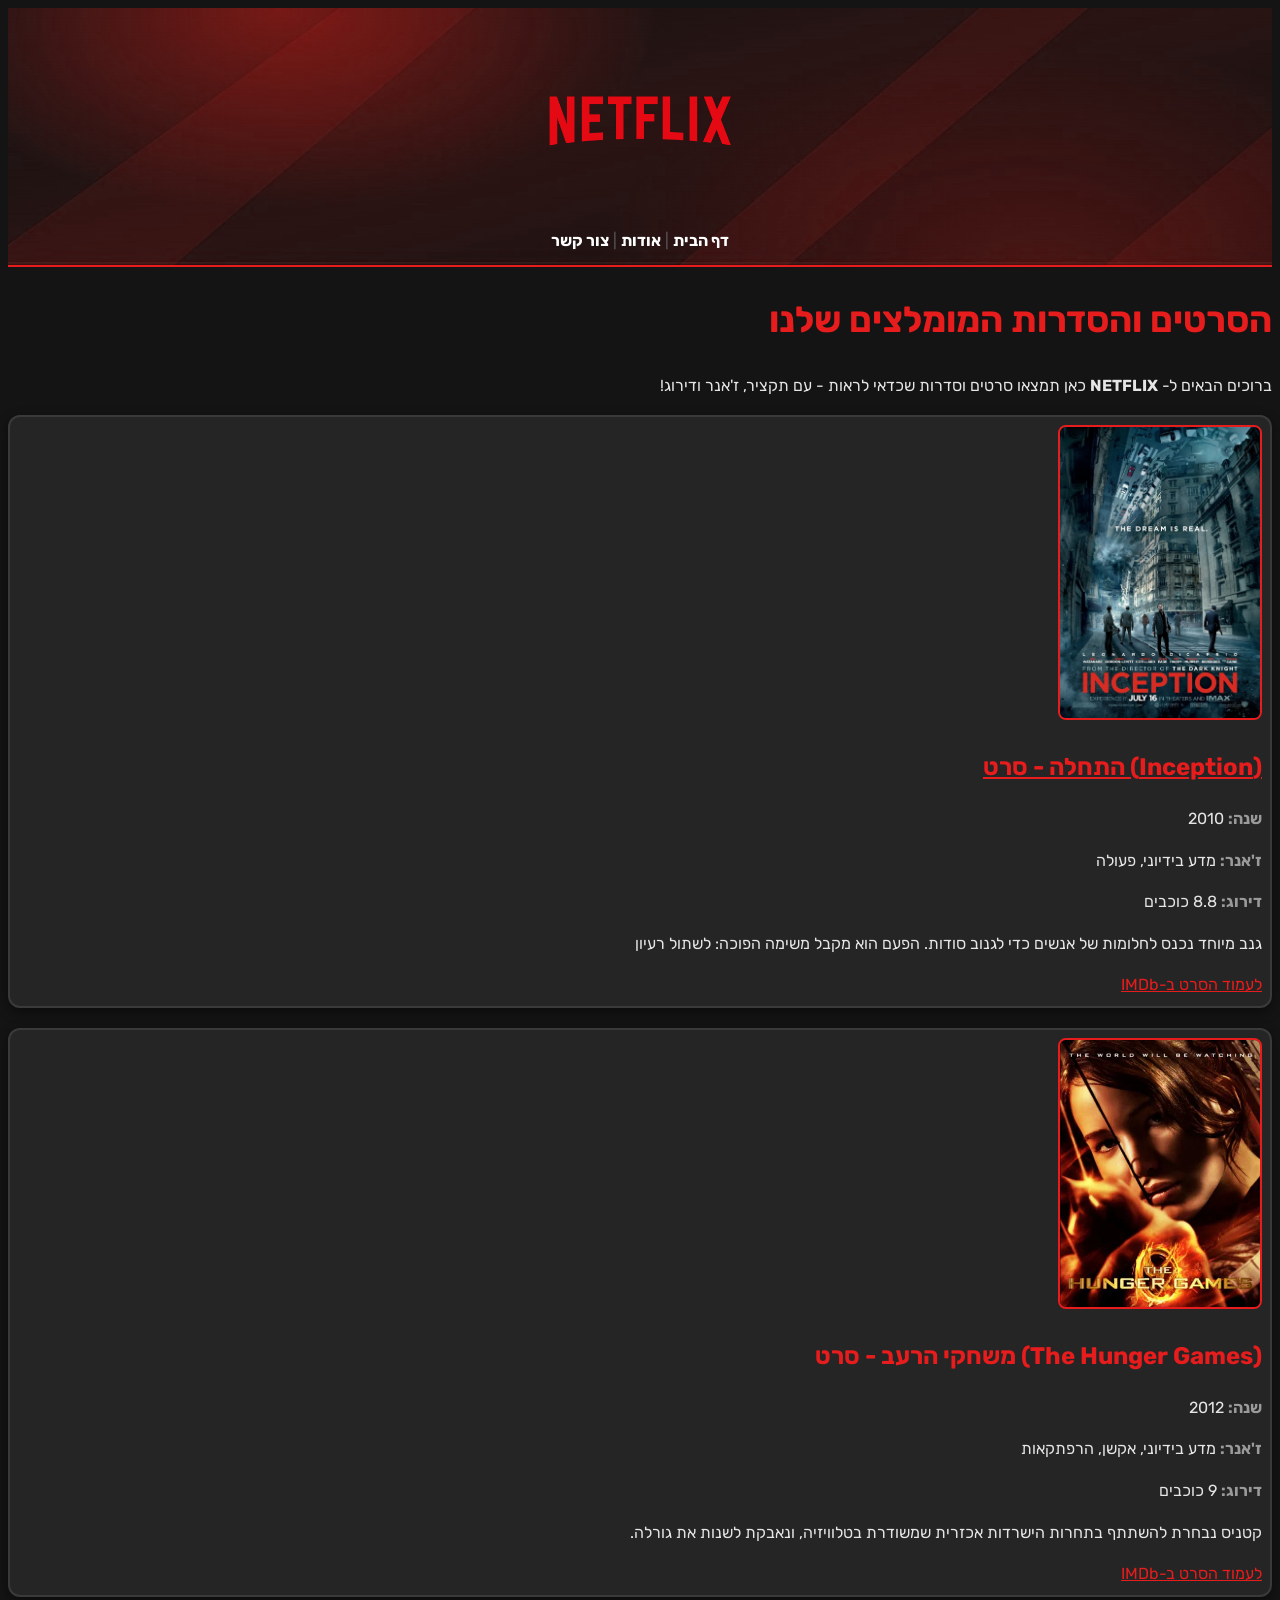
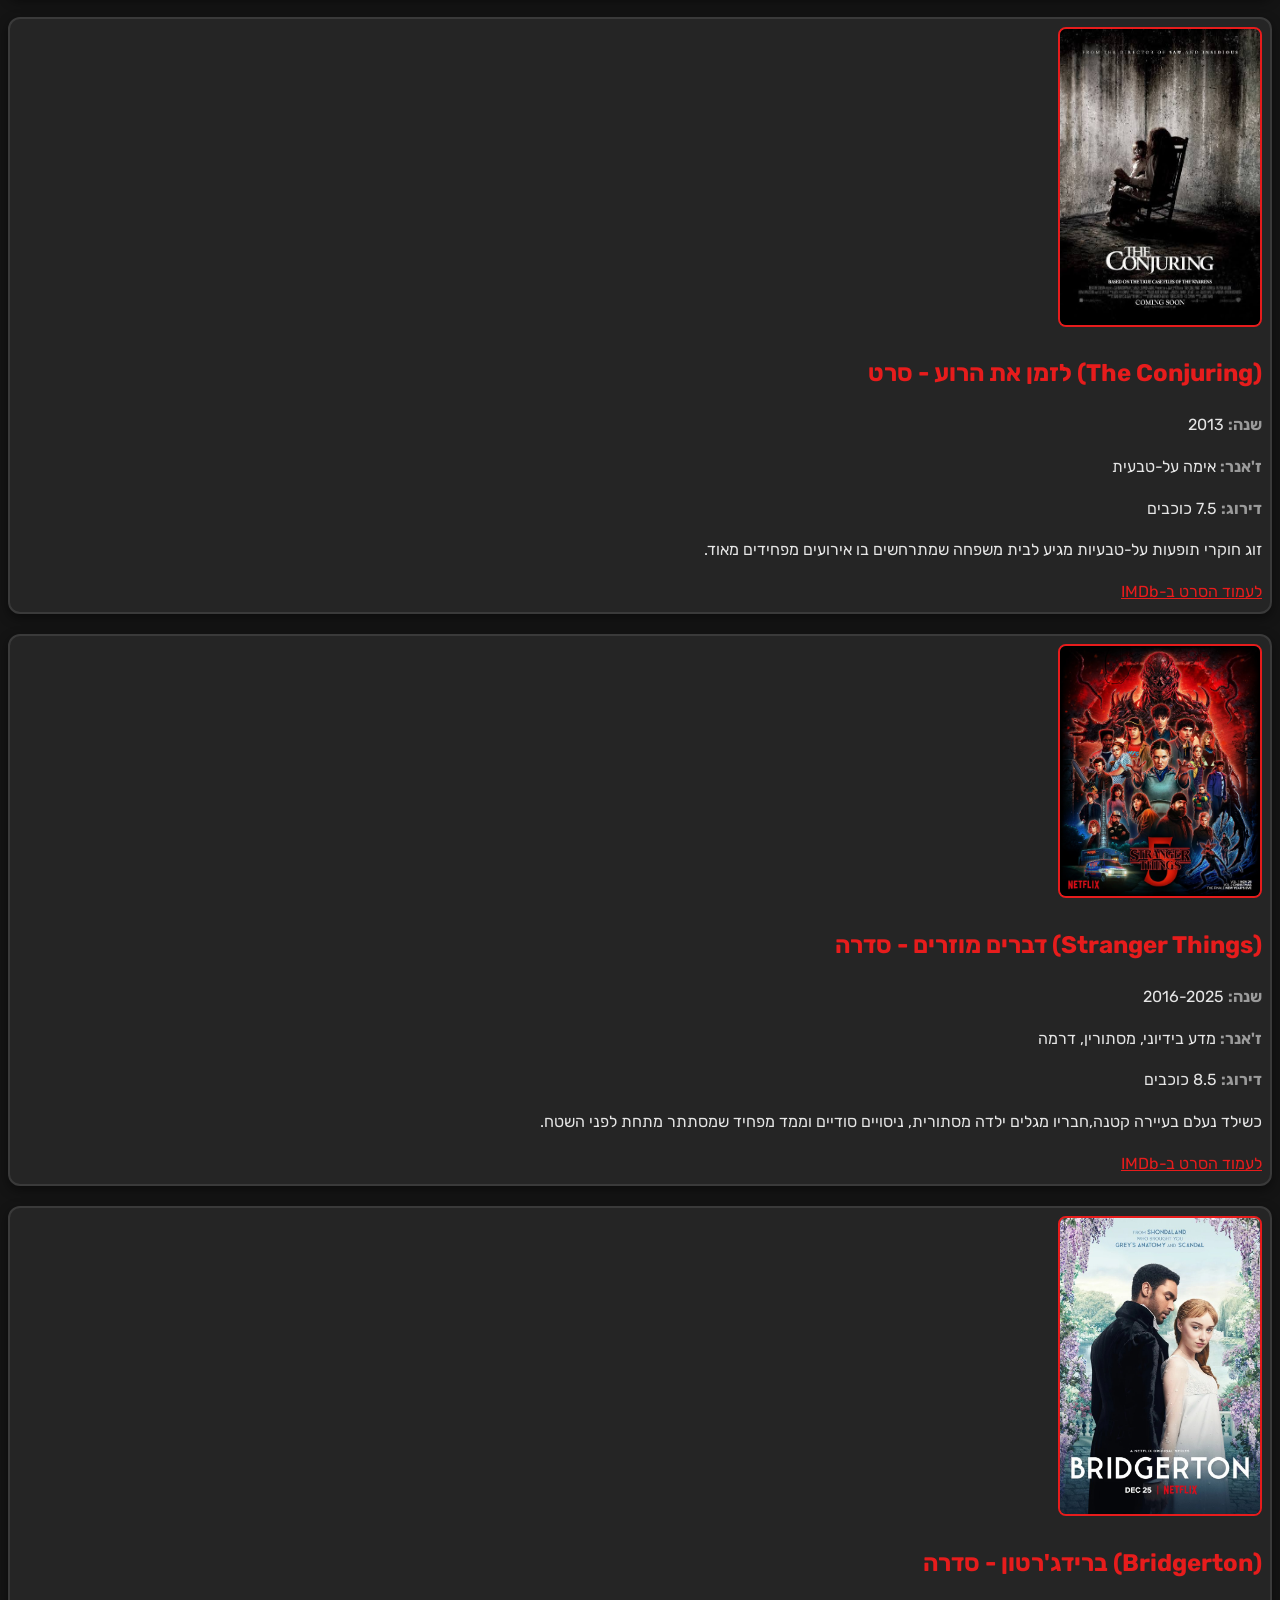
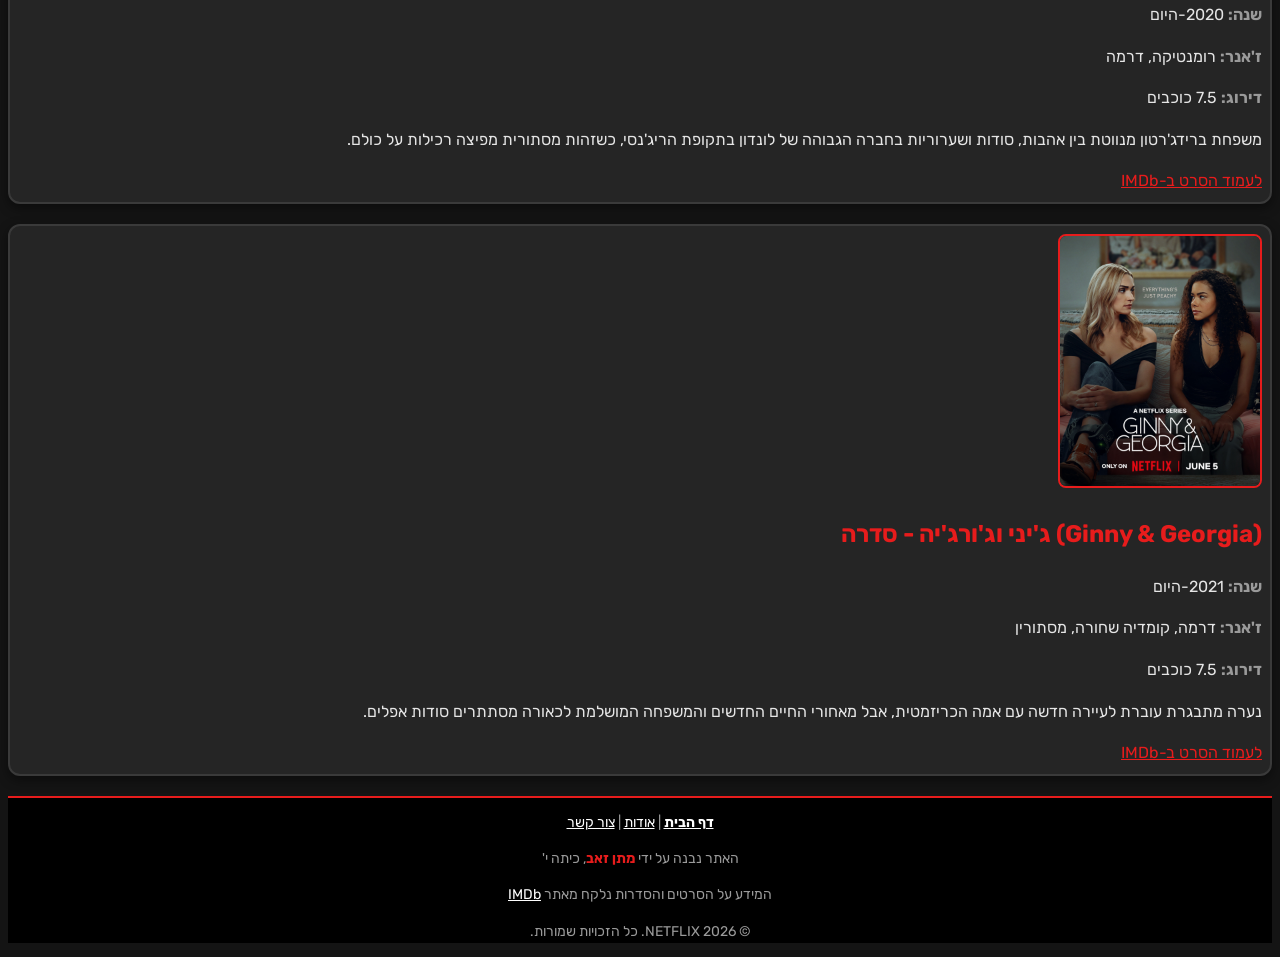
==== commit 0be3686c: "lab 4 - finished" ====
--- a/index.html
+++ b/index.html
@@ -11,7 +11,7 @@
 <!-- ==== NETFLIX ==== -->
  <header>
     <a href="index.html">
-        <img src="images/logo.png" alt="הלוגו של NETFLIX" width="200">
+        <img src="images/logo.png" alt="הלוגו של NETFLIX" >
     </a>
     <nav>
         <a href="index.html"><b>דף הבית</b></a> |
--- a/css/style.css
+++ b/css/style.css
@@ -12,10 +12,16 @@
 /* ===== כותרת עליונה ===== */
 header {
     background-color: #000000;
+    background-image: url("../images/cinema-banner.png");
+    background-position: center;
+    background-size: cover;
+    padding: 12px;
+    border-bottom: 2px solid rgb(231, 28, 28);
+    text-align: center;
 }
 
 header img {
-    width: 180px;
+    width: 200px;
 }
 nav a {
     color: #ffffff;
@@ -39,10 +45,28 @@
 }
 .movie img {
     width: 200px;
+    border: 2px solid rgb(231, 28, 28);
+    border-radius: 8px;
+}
+.movie {
+    background-color: #252525;
+    border: 2px solid #3a3a3a;
+    border-radius: 12px;
+    box-shadow: 0 4px 12px rgba(0, 0, 0, 0.45);
+    padding: 8px;
+    margin-bottom: 20px;
+}
+.movie:hover {
+    background-color: #2d0f0f;
+    border-color: rgb(231, 28, 28);
+    box-shadow: 0 8px 20px rgba(245, 24, 24, 0.22);
 }
 /* ===== עמוד אודות ===== */
 .about img {
     width: 200px;
+    border: 3px solid rgb(231, 28, 28);
+    border-radius: 50%;
+    box-shadow: 0 4px 14px rgba(245, 24, 24, 0.22);
 }
 .about h2 span {
     color: rgb(231, 28, 28);
@@ -53,6 +77,7 @@
     color: #9a9a9a;
     text-align: center;
     font-size: 14px;
+    border-top: 2px solid rgb(231, 28, 28);
 }
 footer a {
     color: #ffffff;
